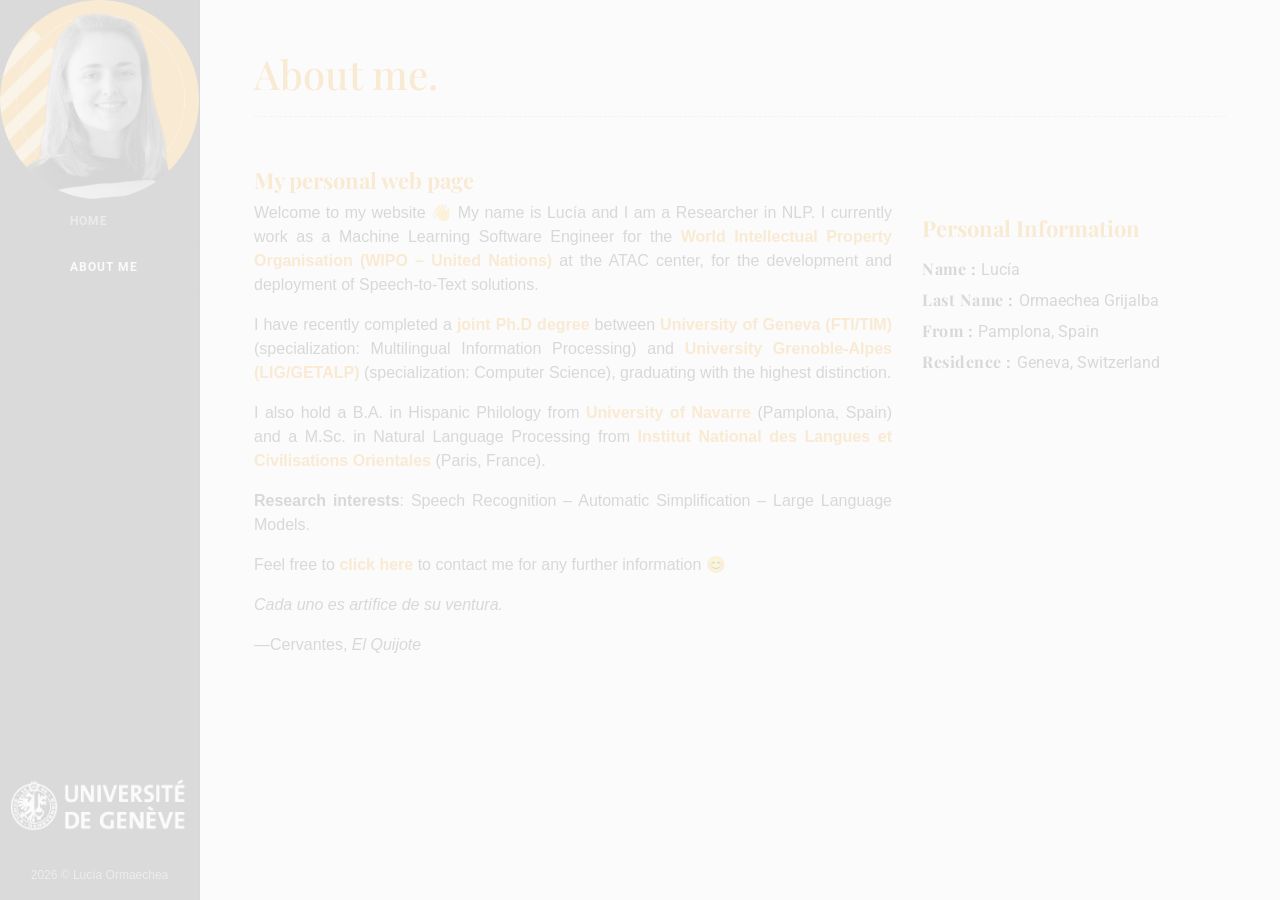
==== about.html @ 749aba47 "first commit" ====
<!DOCTYPE html>
<html data-random-animation="false" data-animation="11">
<head>

	<!--Meta Tags-->
	<meta charset="utf-8">
	<meta name="author" content="Lucía Ormaechea Grijalba">
	<meta name="description" content="Lucía Ormaechea, NLP, Natural Language Processing, Speech, Linguistics, FTI, TIM, LIG, GETALP, Spain, France, Switzerland.">
	<meta name="keywords" content="Lucía Ormaechea. Curriculum Vitae. Personal Web Page. Welcome to my website :) My name is Lucía, I am an NLP Researcher and Speech-to-Text Engineer. I recently completed a joint Ph.D degree in Multilingual Information Processing at University of Geneva and in Computer Science at University of Grenoble-Alpes.">

	<!--Page Title-->
	<title>Lucía Ormaechea | About</title>

	<!--Color Css-->
	<link rel="stylesheet" href="css/style.css">

	<!--Plugins and CSS dependencies-->
	<link rel="stylesheet" href="css/plugins/main.css">

	<!--Modernizr Js-->
	<script src="js/modernizr.js"></script>

	<!--Favicons-->
	<link rel="shortcut icon" href="img/favicon.ico" type="image/x-icon">

</head>

<body>

	<!--Preloader Start-->
	<div class="preloader">
		<div class="loader">
			<h2>Loading...</h2>
			<span></span>
			<span></span>
			<span></span>
			<span></span>
			<span></span>
			<span></span>
			<span></span>
		</div>
	</div>
	<!--Preloader End-->

	<div id="page">

		<!--Header Start-->
		<header>
			<div class="header-content">

				<!--Main Header-->
				<div class="header-main" data-simplebar>
					<div class="image-container">
						<img src="img/ormaechea.png" alt="ormaechea.png">
					</div>

					<!--Nav Menus-->
					<nav class="nav-menu">
						<ul>
							<li><a href="./index.html" class="pt-link">Home</a></li>
							<li><a href="#" class="pt-link active">About Me</a></li>
						</ul>
					</nav>

					<footer>
						<!--Nav Footer-->
						<div class="nav-footer">
							<!--UNIGE Logo -->
							<div class="image-container">
								<img src="img/unige.gif" alt="Information about the image here"></br></br>
							</div>

							<!--Copyright Text-->
							<div class="copy">
								<p>2026 © Lucía Ormaechea</p>
							</div>
						</div>
					</footer>

				</div>
			</div>
		</header>
		<!--Header End-->


		<!--Main Start-->
		<div id="main" class="site-main">
			<!--About Section Start-->
			<section id="about" class="about-section pt-page">
				<div class="section-container">
					<!--Page Heading-->
					<div class="page-heading">
						<h1>About me.</h1>
					</div>

					<!-- About Info Row Start-->
					<div class="row about mb-70">

						<div class="col-lg-8">
							<!--Personal Intro-->
							<h3>My personal web page</h3>
							<p align="justify">Welcome to my website 👋 My name is Lucía and I am a Researcher in NLP. I currently work as a Machine Learning Software Engineer for the <a href="https://www.wipo.int/portal/en/index.html" target="_blank">World Intellectual Property Organisation (WIPO – United Nations)</a> at the ATAC center, for the development and deployment of Speech-to-Text solutions.</p>
						<p align="justify">I have recently completed a <a href="https://www.linkedin.com/posts/faculty-of-translation-and-interpretation-unige_soutenancethese-nlp-llmgenerateddata-activity-7407445588113256448-kdrN" target="_blank">joint Ph.D degree</a> between <a href="https://www.unige.ch/fti/en/faculte/departements/dtim/" target="_blank">University of Geneva (FTI/TIM)</a> (specialization: Multilingual Information Processing) and <a href="https://lig-getalp.imag.fr/" target="_blank">University Grenoble-Alpes (LIG/GETALP)</a> (specialization: Computer Science), graduating with the highest distinction.</p>
						<p align="justify">I also hold a B.A. in Hispanic Philology from <a href="https://www.unav.edu/" target="_blank">University of Navarre</a> (Pamplona, Spain) and a M.Sc. in Natural Language Processing from <a href="http://www.inalco.fr/bienvenue-site-inalco" target="_blank">Institut National des Langues et Civilisations Orientales</a> (Paris, France).</p>
						<p align="justify"><b>Research interests</b>: Speech Recognition – Automatic Simplification – Large Language Models.</p>
						<p align="justify">Feel free to <a href="mailto:l.ormaechea@hotmail.com" target="_blank">click here</a></span> to contact me for any further information <span> 😊 </span> </p>
						
						<!--Cervantes' Quote-->
						<div>
						  <blockquote>
							<p><cite>Cada uno es artífice de su ventura.</cite></p>
						  </blockquote>
						  <p>—Cervantes, <cite>El Quijote</cite></p>
						</div>
						</div>

						<!--Personal Info-->
						<div class="col-lg-4 col-xs-3">
							<div class="about-info">
								<br><br>
								<h3 class="mb-20">Personal Information</h3>
								<ul>
								<li><span class="title">Name</span><span class="value">Lucía</span></li>
								<li><span class="title">Last Name</span><span class="value">Ormaechea Grijalba</span></li>
								<li><span class="title">From</span><span class="value">Pamplona, Spain</span></li>
								<li><span class="title">Residence</span><span class="value">Geneva, Switzerland</span></li>
							</ul>
								
							</div>
						</div>
					</div>
					<!-- About Info Row End-->
				</div>
				<!--Main End-->

			</div>

			<!--Ajax Portfolio Container Start-->
			<div class="ajax-portfolio-popup">
				<span class="ajax-loader"></span>
				<div class="content-wrap">
					<div class="popup-content"></div>
				</div>
			</div>
			<!--Ajax Portfolio Container End-->

			<!--Jquery JS-->
			<script src="js/jquery.min.js"></script>
			<!--Plugins JS-->
			<script src="js/plugins.min.js"></script>
			<!--Site Main JS-->
			<script src="js/main.js"></script>

		</body>
		</html>
---- css/style.css ----
h1,
h2,
h3,
h4,
h5,
h6 {
    margin: 0;
    padding: 0;
	font-family: "Playfair Display", serif;
    color: #F29400;
}

p {
	font-family:  Verdana, Arial, Helvetica;
}
i,
em {
    font-style: normal;
}

a:link {
	color: #F29400;
	font-weight: bold;
}
a:visited {
	color: #F29400;
	font-weight: bold;
	text-decoration: underline;
}
a:hover, a:active, a:focus {
	text-decoration: none;
	font-weight: bold;
}

html,
body {
    position: relative;
    height: 100%;
    width: 100%;
    font-size: 16px;
    font-family: "Roboto", sans-serif;
    line-height: 1.65;
	color: #000;
}

span {
    display: inline-block;
}

img {
    width: 100%;
    height: auto;
}

.header-main .image-container .header-name:before {
    background-color: #00A3E1;
}

.page-heading h2 {
    color: #00A3E1;
}

.page-heading .icon {
    color: #00A3E1;
}

.subheading h3 {
    border-color: #00A3E1 !important;
}

.subheading h3:before,
.subheading h3:after {
    background-color: #00A3E1;
}

.banner-section h1 span {
    color: #F29400;
}

.banner-section p .cd-words-wrapper b {
    border-color: #F29400 !important;
}

.about-info ul li span.title {
    border-color: #00A3E1 !important;
}

footer {
	text-align: center;
	clear: both;
}
---- css/plugins/main.css ----
/*============ Body and Core Css ============*/

@import url("https://fonts.googleapis.com/css?family=Roboto:400,500,700,900");
@import url("https://fonts.googleapis.com/css?family=Playfair+Display:400,700,900");
@import url('bootstrap.css');
@import url('animations.css');
@import url('jquery.animatedheadline.css');
@import url('simplebar.css');


* {
    -webkit-box-sizing: border-box;
    box-sizing: border-box;
    padding: 0;
    margin: 0;
    /* text-decoration: none !important; */
    list-style: none !important;
    outline: none !important;
}

/************ Margin & Padding ************/

.mt-0 {
    margin-top: 0 !important;
}
.mt-5 {
    margin-top: 5px !important;
}
.mt-10 {
    margin-top: 10px !important;
}
.mt-15 {
    margin-top: 15px !important;
}
.mt-20 {
    margin-top: 20px !important;
}
.mt-25 {
    margin-top: 25px !important;
}
.mt-30 {
    margin-top: 30px !important;
}
.mt-35 {
    margin-top: 35px !important;
}
.mt-40 {
    margin-top: 40px !important;
}
.mt-45 {
    margin-top: 45px !important;
}
.mt-50 {
    margin-top: 50px !important;
}
.mt-55 {
    margin-top: 55px !important;
}
.mt-60 {
    margin-top: 60px !important;
}
.mt-62 {
    margin-top: 62px !important;
}
.mt-65 {
    margin-top: 65px !important;
}
.mt-70 {
    margin-top: 70px !important;
}
.mt-75 {
    margin-top: 75px !important;
}
.mt-80 {
    margin-top: 80px !important;
}
.mt-85 {
    margin-top: 85px !important;
}
.mt-90 {
    margin-top: 90px !important;
}
.mt-95 {
    margin-top: 95px !important;
}
.mt-100 {
    margin-top: 100px !important;
}
/* Custom Margin Bottom */
.mb-20 {
    margin-bottom: 20px !important;
}
/* Custom Padding top */
.pt-0 {
    padding-top: 0 !important;
}
.pt-5 {
    padding-top: 5px !important;
}
.pt-10 {
    padding-top: 10px !important;
}
.pt-15 {
    padding-top: 15px !important;
}
.pt-20 {
    padding-top: 20px !important;
}
.pt-25 {
    padding-top: 25px !important;
}
.pt-30 {
    padding-top: 30px !important;
}
.pt-35 {
    padding-top: 35px !important;
}
.pt-40 {
    padding-top: 40px !important;
}
.pt-45 {
    padding-top: 45px !important;
}
.pt-50 {
    padding-top: 50px !important;
}
.pt-55 {
    padding-top: 55px !important;
}
.pt-60 {
    padding-top: 60px !important;
}
.pt-65 {
    padding-top: 65px !important;
}
.pt-70 {
    padding-top: 70px !important;
}
.pt-75 {
    padding-top: 75px !important;
}
.pt-80 {
    padding-top: 80px !important;
}
.pt-85 {
    padding-top: 85px !important;
}
.pt-90 {
    padding-top: 90px !important;
}
.pt-95 {
    padding-top: 95px !important;
}
.pt-100 {
    padding-top: 100px !important;
}
/* Custom Padding top */
.pb-0 {
    padding-bottom: 0 !important;
}
.pb-5 {
    padding-bottom: 5px !important;
}
.pb-10 {
    padding-bottom: 10px !important;
}
.pb-15 {
    padding-bottom: 15px !important;
}
.pb-20 {
    padding-bottom: 20px !important;
}
.pb-25 {
    padding-bottom: 25px !important;
}
.pb-30 {
    padding-bottom: 30px !important;
}
.pb-35 {
    padding-bottom: 35px !important;
}
.pb-40 {
    padding-bottom: 40px !important;
}
.pb-45 {
    padding-bottom: 45px !important;
}
.pb-50 {
    padding-bottom: 50px !important;
}
.pb-55 {
    padding-bottom: 55px !important;
}
.pb-60 {
    padding-bottom: 60px !important;
}
.pb-65 {
    padding-bottom: 65px !important;
}
.pb-70 {
    padding-bottom: 70px !important;
}
.pb-75 {
    padding-bottom: 75px !important;
}
.pb-80 {
    padding-bottom: 80px !important;
}
.pb-85 {
    padding-bottom: 85px !important;
}
.pb-90 {
    padding-bottom: 90px !important;
}
.pb-95 {
    padding-bottom: 95px !important;
}
.pb-100 {
    padding-bottom: 100px !important;
}
.p-0 {
    padding: 0 !important;
}


/********** Heading **********/

.page-heading {
    margin-bottom: 50px;
    margin-top: 50px;
    border-bottom: 1px dashed rgba(0, 0, 0, 0.2);
    padding-bottom: 10px;
}

.page-heading .icon {
    float: right;
    font-size: 38px;
    line-height: 1em;
    color: #222;
}

.page-heading h2 {
    font-size: 36px;
    font-weight: 700;
    letter-spacing: 1.5px;
    line-height: 1em;
    text-transform: capitalize;
    color: #222;
    position: relative;
    display: inline-block;
}

.subheading {
    position: relative;
    margin-bottom: 50px;
    text-align: center;
}

.subheading h3 {
    display: inline-block;
    font-size: 22px;
    font-weight: 600;
    line-height: 1em;
    letter-spacing: .5px;
    position: relative;
    text-transform: uppercase;
    padding: 5px 10px;
    border-bottom: 2px solid rgba(0, 0, 0, 0.6);
}

.subheading h3:before,
.subheading h3:after {
    position: absolute;
    content: "";
    width: 2px;
    height: 5px;
    background-color: rgba(0, 0, 0, 0.6);
    bottom: 0;
}

.subheading h3:before {
    left: 0;
}

.subheading h3:after {
    right: 0;
}

/********** Preloader **********/

.preloader {
    position: fixed;
    top: 0;
    left: 0;
    height: 100vh;
    width: 100vw;
    background-color: #FBFBFB;
    z-index: 10000;
}

.preloader .loader {
    position: absolute;
    top: 50%;
    width: 100%;
    -webkit-transform: translateY(-50%);
    -ms-transform: translateY(-50%);
    transform: translateY(-50%);
    text-align: center;
}

.preloader .loader h4 {
    text-transform: uppercase;
    margin-bottom: 10px;
    font-weight: 700;
}

.loader span {
    width: .6em;
    height: .6em;
    margin: .19em;
    background: #007DB6;
    -webkit-border-radius: .6em;
    border-radius: .6em;
    -webkit-animation: loading 1s infinite alternate;
    animation: loading 1s infinite alternate;
}

.loader span:nth-of-type(2) {
    background: #008FB2;
    -webkit-animation-delay: 0.2s;
    animation-delay: 0.2s;
}

.loader span:nth-of-type(3) {
    background: #009B9E;
    -webkit-animation-delay: 0.4s;
    animation-delay: 0.4s;
}

.loader span:nth-of-type(4) {
    background: #00A77D;
    -webkit-animation-delay: 0.6s;
    animation-delay: 0.6s;
}

.loader span:nth-of-type(5) {
    background: #00B247;
    -webkit-animation-delay: 0.8s;
    animation-delay: 0.8s;
}

.loader span:nth-of-type(6) {
    background: #5AB027;
    -webkit-animation-delay: 1.0s;
    animation-delay: 1.0s;
}

.loader span:nth-of-type(7) {
    background: #A0B61E;
    -webkit-animation-delay: 1.2s;
    animation-delay: 1.2s;
}

/*
 * Animation keyframes
 */

@-webkit-keyframes loading {
    0% {
        opacity: 0;
    }
    100% {
        opacity: 1;
    }
}

@keyframes loading {
    0% {
        opacity: 0;
    }
    100% {
        opacity: 1;
    }
}


/*============ Layout ============*/

.header-main {
    position: fixed;
    top: 0;
    height: 100%;
    z-index: 300;
    width: 200px;
    background-color: #2a2b30;
    overflow: auto;
    left: 0;
    overflow-x: hidden;
    text-align: center;
    z-index: 999;
    border-right: 1px solid #202125;
}

.header-main .image-container {
    position: relative;
}

.header-main .image-container img {
    position: relative;
}

.header-main .image-container .header-name {
    position: absolute;
    left: 0;
    bottom: 0;
    width: 100%;
    color: #fff;
    font-size: 20px;
    font-weight: 700;
    padding: 10px 0;
    text-transform: uppercase;
    z-index: 1;
    text-shadow: 0 2px 10px rgba(0, 0, 0, 0.5);
}

.header-main .image-container .header-name:before {
    content: "";
    position: absolute;
    top: 0;
    left: 0;
    width: 100%;
    height: 100%;
    background-color: #2a2b30;
    opacity: .8;
    z-index: -1;
}

.header-main nav.nav-menu ul li {
    font-size: 12px;
    letter-spacing: 1px;
    text-transform: uppercase;
    border-bottom: 1px solid #202125;
    text-align: left;
}

.header-main nav.nav-menu ul li a {
    display: block;
    line-height: 45px;
    padding-left: 70px;
    position: relative;
    color: #999;
}

.header-main nav.nav-menu ul li a span.nav-menu-icon {
    position: absolute;
    left: 40px;
    display: inline-block;
    font-size: 20px;
}

.header-main nav.nav-menu ul li a.active {
    color: #fff;
}

header .header-mobile {
    position: fixed;
    top: 0;
    left: 0;
    height: 50px;
    width: 100%;
    background-color: #2a2b30;
    z-index: 10;
    display: none;
    -webkit-transition: all .3s ease-in-out;
    -o-transition: all .3s ease-in-out;
    transition: all .3s ease-in-out;
}

header .header-mobile h2 {
    position: absolute;
    left: 50%;
    -webkit-transform: translateX(-50%);
    -ms-transform: translateX(-50%);
    transform: translateX(-50%);
    display: inline-block;
    color: #fff;
    font-size: 24px;
    text-transform: uppercase;
    line-height: 50px;
    white-space: nowrap;
}

header .header-mobile .header-toggle {
    font-size: 20px;
    line-height: 50px;
    cursor: pointer;
    width: 50px;
    text-align: center;
    border-left: 1px solid #3b3c43;
    float: right;
}

header .header-mobile .header-toggle i {
    color: #fff;
}

.header-main .nav-footer {
    margin-top: 5em;
    width: 100%;
	position:absolute;
}

.header-main .nav-footer .social {
    text-align: center;
    margin-bottom: 10px;
}

.header-main .nav-footer .social li {
    display: inline-block;
    font-size: 18px;
    margin-right: 10px;
}

.header-main .nav-footer .social li a {
    color: #777;
    -webkit-transition: color .2s ease;
    -o-transition: color .2s ease;
    transition: color .2s ease;
}

.header-main .nav-footer .social li:hover a {
    color: #fff;
}

.header-main .nav-footer .social li:last-child {
    margin-right: 0;
}

.header-main .nav-footer .copy p {
    font-size: 12px;
    color: #a6a6a6;
}

.site-main {
    position: absolute;
    top: 0;
    left: 200px;
    right: 0;
    width: auto;
    height: 100%;
    -webkit-perspective: 1200px;
    perspective: 1200px;
    overflow: hidden;
}

.site-main .pt-page {
    width: 100%;
    height: 100%;
    position: absolute;
    top: 0;
    left: 0;
    opacity: 0;
    visibility: hidden;
    overflow: auto;
    -webkit-backface-visibility: hidden;
    backface-visibility: hidden;
    -webkit-transform: translate3d(0, 0, 0);
    transform: translate3d(0, 0, 0);
    -webkit-transform-style: preserve-3d;
    transform-style: preserve-3d;
    z-index: 0;
}

.site-main .pt-page .section-container {
    max-width: 1040px;
    width: 90%;
    margin: 0 auto;
}

.site-main .page-active {
    visibility: visible;
    opacity: 1;
    z-index: 1;
}

.site-main .pt-page-ontop {
    z-index: 999;
}


/*============ Banner Section ============*/

.banner-section {
    -webkit-background-size: cover;
    background-size: cover;
    background-position: center;
}

.banner-section .simplebar-content-wrapper:before {
    position: absolute;
    content: "";
    top: 0;
    left: 0;
    right: 0;
    bottom: 0;
    background-color: #151515;
    opacity: .5;
}

.banner-section .banner-content {
    color: #fff;
    position: absolute;
    top: 50%;
    width: 100%;
    text-align: center;
    display: block;
    -webkit-transform: translateY(-50%);
    -ms-transform: translateY(-50%);
    transform: translateY(-50%);
}

.banner-section .banner-content h1 {
    text-transform: uppercase;
    letter-spacing: 2px;
    font-size: 62px;
    font-weight: 500;
    color: #fff;
}

.banner-section .banner-content h1 span {
    font-weight: 900;
}

.banner-section .banner-content p {
    font-size: 28px;
}

.banner-section .banner-content p .cd-words-wrapper:after {
    background-color: #aaa;
    top: 50%;
    -webkit-transform: translateY(-50%);
    -ms-transform: translateY(-50%);
    transform: translateY(-50%);
    height: 34px;
}

.banner-section .banner-content p .cd-words-wrapper b {
    font-weight: 700;
    border-bottom: 2px solid #fff;
}


/*============ 5. About Section ============*/

.about-section {
    background-color: #FBFBFB;
}

.about-section .about h3 {
    font-size: 22px;
    font-weight: 700;
}

.about-section .about .signature {
    width: 50%;
}

.about-section .about .about-info ul li {
    line-height: 1em;
    margin-bottom: 13px;
}

.about-section .about .about-info ul li span.title {
    font-family: "Playfair Display", serif;
    font-size: 16px;
    font-weight: 700;
    letter-spacing: .5px;
    position: relative;
    display: inline-block;
    margin-right: 15px;
    padding-bottom: 2px;
    color: #222;
}

.about-section .about .about-info ul li span.title:after {
    content: ':';
    position: absolute;
    right: -10px;
}

.about-section .services .service-item {
    text-align: center;
    margin-bottom: 40px;
    position: relative;
}

.about-section .services .service-item .icon {
    font-size: 50px;
    margin-bottom: 10px;
    line-height: 1em;
    color: #222;
}

.about-section .services .service-item h4 {
    font-size: 18px;
    font-weight: 600;
}

.about-section .services .service-item p {
    font-size: 15px;
    line-height: 22px;
    margin-bottom: 0;
    margin-top: 15px;
    margin-bottom: 15px;
}

/*============ Mobile Responsive Css ============*/

@media screen and (max-width: 991px) {
    .about-section .about-info {
        margin-top: 40px;
    }
    .about-section .about-info ul li {
        display: inline-block;
        position: relative;
        margin: 0 5px;
        padding: 0 5px;
    }
    .blog-page .blog-heading {
        margin-top: 0;
    }
}

@media screen and (max-width: 767px) {
    header .header-main {
        left: -200px;
        -webkit-transition: all .3s ease-in-out;
        -o-transition: all .3s ease-in-out;
        transition: all .3s ease-in-out;
    }
    header .header-main h2 {
        display: none !important;
    }
    header .header-mobile {
        display: block;
        -webkit-transition: all .3s ease-in-out;
        -o-transition: all .3s ease-in-out;
        transition: all .3s ease-in-out;
    }
    header .header-content.on .header-main {
        left: 0px;
    }
    #main {
        left: 0px;
        -webkit-transition: all .3s ease-in-out;
        -o-transition: all .3s ease-in-out;
        transition: all .3s ease-in-out;
    }
    #main .pt-page,
    #main .blog-page {
        padding-top: 50px;
    }
    .banner-section .banner-content h1 {
        font-size: 50px;
    }
    .banner-section .banner-content p.cd-headline {
        font-size: 22px;
    }
}

@media screen and (min-height: 610px) {
    .header-main .nav-footer {
        position: absolute;
        bottom: 0;
        left: 0;
    }
}

@media screen and (max-width: 575px) {
    .about-section .about .signature {
        width: 70%;
    }
    .resume-section ul.education,
    .resume-section ul.experience {
        padding: 0;
    }
    .resume-section ul.education span.year,
    .resume-section ul.experience span.year {
        left: 42px;
    }
    .resume-section .skills .skill-item {
        padding: 0;
    }
    .portfolio-section .portfolio-filter ul {
        border: none; 
    }
}
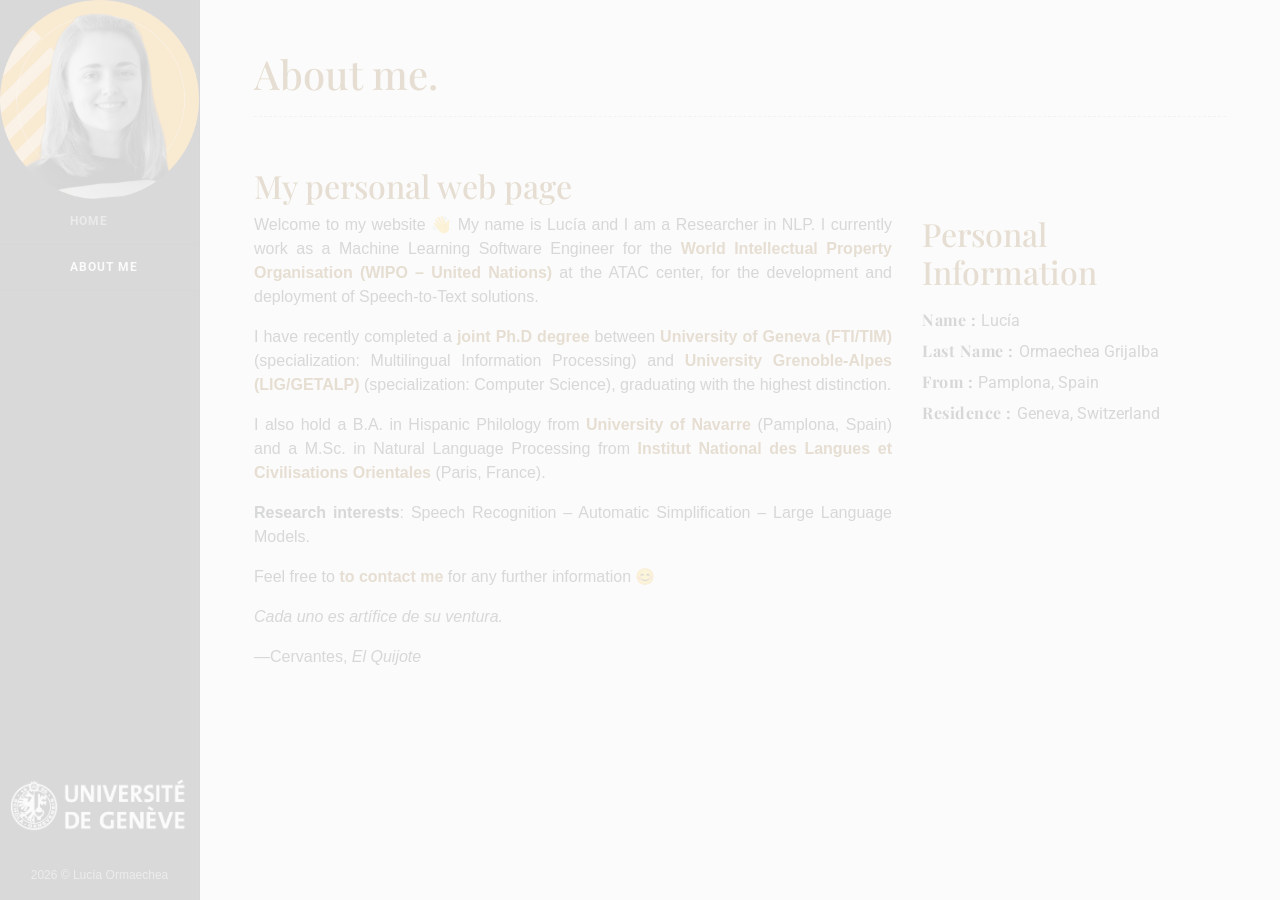
==== commit 9198e2f3: "Made some changes in both pages" ====
--- a/about.html
+++ b/about.html
@@ -1,155 +1,224 @@
-<!DOCTYPE html>
-<html data-random-animation="false" data-animation="11">
-<head>
-
-	<!--Meta Tags-->
-	<meta charset="utf-8">
-	<meta name="author" content="Lucía Ormaechea Grijalba">
-	<meta name="description" content="Lucía Ormaechea, NLP, Natural Language Processing, Speech, Linguistics, FTI, TIM, LIG, GETALP, Spain, France, Switzerland.">
-	<meta name="keywords" content="Lucía Ormaechea. Curriculum Vitae. Personal Web Page. Welcome to my website :) My name is Lucía, I am an NLP Researcher and Speech-to-Text Engineer. I recently completed a joint Ph.D degree in Multilingual Information Processing at University of Geneva and in Computer Science at University of Grenoble-Alpes.">
-
-	<!--Page Title-->
-	<title>Lucía Ormaechea | About</title>
-
-	<!--Color Css-->
-	<link rel="stylesheet" href="css/style.css">
-
-	<!--Plugins and CSS dependencies-->
-	<link rel="stylesheet" href="css/plugins/main.css">
-
-	<!--Modernizr Js-->
-	<script src="js/modernizr.js"></script>
-
-	<!--Favicons-->
-	<link rel="shortcut icon" href="img/favicon.ico" type="image/x-icon">
-
-</head>
-
-<body>
-
-	<!--Preloader Start-->
-	<div class="preloader">
-		<div class="loader">
-			<h2>Loading...</h2>
-			<span></span>
-			<span></span>
-			<span></span>
-			<span></span>
-			<span></span>
-			<span></span>
-			<span></span>
-		</div>
-	</div>
-	<!--Preloader End-->
-
-	<div id="page">
-
-		<!--Header Start-->
-		<header>
-			<div class="header-content">
-
-				<!--Main Header-->
-				<div class="header-main" data-simplebar>
-					<div class="image-container">
-						<img src="img/ormaechea.png" alt="ormaechea.png">
-					</div>
-
-					<!--Nav Menus-->
-					<nav class="nav-menu">
-						<ul>
-							<li><a href="./index.html" class="pt-link">Home</a></li>
-							<li><a href="#" class="pt-link active">About Me</a></li>
-						</ul>
-					</nav>
-
-					<footer>
-						<!--Nav Footer-->
-						<div class="nav-footer">
-							<!--UNIGE Logo -->
-							<div class="image-container">
-								<img src="img/unige.gif" alt="Information about the image here"></br></br>
-							</div>
-
-							<!--Copyright Text-->
-							<div class="copy">
-								<p>2026 © Lucía Ormaechea</p>
-							</div>
-						</div>
-					</footer>
-
-				</div>
-			</div>
-		</header>
-		<!--Header End-->
-
-
-		<!--Main Start-->
-		<div id="main" class="site-main">
-			<!--About Section Start-->
-			<section id="about" class="about-section pt-page">
-				<div class="section-container">
-					<!--Page Heading-->
-					<div class="page-heading">
-						<h1>About me.</h1>
-					</div>
-
-					<!-- About Info Row Start-->
-					<div class="row about mb-70">
-
-						<div class="col-lg-8">
-							<!--Personal Intro-->
-							<h3>My personal web page</h3>
-							<p align="justify">Welcome to my website 👋 My name is Lucía and I am a Researcher in NLP. I currently work as a Machine Learning Software Engineer for the <a href="https://www.wipo.int/portal/en/index.html" target="_blank">World Intellectual Property Organisation (WIPO – United Nations)</a> at the ATAC center, for the development and deployment of Speech-to-Text solutions.</p>
-						<p align="justify">I have recently completed a <a href="https://www.linkedin.com/posts/faculty-of-translation-and-interpretation-unige_soutenancethese-nlp-llmgenerateddata-activity-7407445588113256448-kdrN" target="_blank">joint Ph.D degree</a> between <a href="https://www.unige.ch/fti/en/faculte/departements/dtim/" target="_blank">University of Geneva (FTI/TIM)</a> (specialization: Multilingual Information Processing) and <a href="https://lig-getalp.imag.fr/" target="_blank">University Grenoble-Alpes (LIG/GETALP)</a> (specialization: Computer Science), graduating with the highest distinction.</p>
-						<p align="justify">I also hold a B.A. in Hispanic Philology from <a href="https://www.unav.edu/" target="_blank">University of Navarre</a> (Pamplona, Spain) and a M.Sc. in Natural Language Processing from <a href="http://www.inalco.fr/bienvenue-site-inalco" target="_blank">Institut National des Langues et Civilisations Orientales</a> (Paris, France).</p>
-						<p align="justify"><b>Research interests</b>: Speech Recognition – Automatic Simplification – Large Language Models.</p>
-						<p align="justify">Feel free to <a href="mailto:l.ormaechea@hotmail.com" target="_blank">click here</a></span> to contact me for any further information <span> 😊 </span> </p>
-						
-						<!--Cervantes' Quote-->
-						<div>
-						  <blockquote>
-							<p><cite>Cada uno es artífice de su ventura.</cite></p>
-						  </blockquote>
-						  <p>—Cervantes, <cite>El Quijote</cite></p>
-						</div>
-						</div>
-
-						<!--Personal Info-->
-						<div class="col-lg-4 col-xs-3">
-							<div class="about-info">
-								<br><br>
-								<h3 class="mb-20">Personal Information</h3>
-								<ul>
-								<li><span class="title">Name</span><span class="value">Lucía</span></li>
-								<li><span class="title">Last Name</span><span class="value">Ormaechea Grijalba</span></li>
-								<li><span class="title">From</span><span class="value">Pamplona, Spain</span></li>
-								<li><span class="title">Residence</span><span class="value">Geneva, Switzerland</span></li>
-							</ul>
-								
-							</div>
-						</div>
-					</div>
-					<!-- About Info Row End-->
-				</div>
-				<!--Main End-->
-
-			</div>
-
-			<!--Ajax Portfolio Container Start-->
-			<div class="ajax-portfolio-popup">
-				<span class="ajax-loader"></span>
-				<div class="content-wrap">
-					<div class="popup-content"></div>
-				</div>
-			</div>
-			<!--Ajax Portfolio Container End-->
-
-			<!--Jquery JS-->
-			<script src="js/jquery.min.js"></script>
-			<!--Plugins JS-->
-			<script src="js/plugins.min.js"></script>
-			<!--Site Main JS-->
-			<script src="js/main.js"></script>
-
-		</body>
-		</html>
+<!doctype html>
+<html lang="en" data-random-animation="false" data-animation="11">
+  <head>
+    <!--Meta Tags-->
+    <meta charset="utf-8" />
+    <meta name="author" content="Lucía Ormaechea Grijalba" />
+    <meta
+      name="description"
+      content="Lucía Ormaechea, NLP, Natural Language Processing, Speech, Linguistics, FTI, TIM, LIG, GETALP, Spain, France, Switzerland."
+    />
+    <meta
+      name="keywords"
+      content="Lucía Ormaechea. Curriculum Vitae. Personal Web Page. Welcome to my website :) My name is Lucía, I am an NLP Researcher and Speech-to-Text Engineer. I recently completed a joint Ph.D degree in Multilingual Information Processing at University of Geneva and in Computer Science at University of Grenoble-Alpes."
+    />
+
+    <!--Page Title-->
+    <title>Lucía Ormaechea | About</title>
+
+    <!--Color Css-->
+    <link rel="stylesheet" href="css/style.css" />
+
+    <!--Plugins and CSS dependencies-->
+    <link rel="stylesheet" href="css/plugins/main.css" />
+
+    <!--Modernizr Js-->
+    <script src="js/modernizr.js"></script>
+
+    <!--Favicons-->
+    <link rel="shortcut icon" href="img/favicon.ico" type="image/x-icon" />
+  </head>
+
+  <body>
+    <!--Preloader Start-->
+    <div class="preloader">
+      <div class="loader">
+        <p>Loading...</p>
+        <span></span>
+        <span></span>
+        <span></span>
+        <span></span>
+        <span></span>
+        <span></span>
+        <span></span>
+      </div>
+    </div>
+    <!--Preloader End-->
+
+    <div id="page">
+      <!--Header Start-->
+      <header>
+        <div class="header-content">
+          <!--Main Header-->
+          <div class="header-main" data-simplebar>
+            <div class="image-container">
+              <img
+                src="img/ormaechea.png"
+                alt="Picture of Lucía Ormaechea smiling. The picture is in black and white with orange as background color"
+              />
+            </div>
+
+            <!--Nav Menus-->
+            <nav role="navigation" class="nav-menu">
+              <ul>
+                <li><a href="./index.html" class="pt-link">Home</a></li>
+                <li><a href="#" class="pt-link active">About Me</a></li>
+              </ul>
+            </nav>
+			    <footer>
+        <!--Nav Footer-->
+        <div class="nav-footer">
+          <!--UNIGE Logo -->
+          <div class="image-container">
+            <img
+              src="img/unige.gif"
+              alt="Logo of the University of Geneva"
+            /><br /><br />
+          </div>
+
+          <!--Copyright Text-->
+          <div class="copy">
+            <p>2026 © Lucía Ormaechea</p>
+          </div>
+        </div>
+      </footer>
+          </div>
+        </div>
+		
+  
+      </header>
+      <!--Header End-->
+
+
+      <!--Main Start-->
+      <main role="main" id="main" class="site-main">
+        <!--About Section Start-->
+        <section id="about" class="about-section pt-page">
+          <div class="section-container">
+            <!--Page Heading-->
+            <div class="page-heading">
+              <h1>About me.</h1>
+            </div>
+
+            <!-- About Info Row Start-->
+            <div class="row about mb-70">
+              <div class="col-lg-8">
+                <!--Personal Intro-->
+                <h2>My personal web page</h2>
+                <p align="justify">
+                  Welcome to my website 👋 My name is Lucía and I am a
+                  Researcher in NLP. I currently work as a Machine Learning
+                  Software Engineer for the
+                  <a
+                    href="https://www.wipo.int/portal/en/index.html"
+                    target="_blank"
+                    >World Intellectual Property Organisation (WIPO – United
+                    Nations)</a
+                  >
+                  at the ATAC center, for the development and deployment of
+                  Speech-to-Text solutions.
+                </p>
+                <p align="justify">
+                  I have recently completed a
+                  <a
+                    href="https://www.linkedin.com/posts/faculty-of-translation-and-interpretation-unige_soutenancethese-nlp-llmgenerateddata-activity-7407445588113256448-kdrN"
+                    target="_blank"
+                    >joint Ph.D degree</a
+                  >
+                  between
+                  <a
+                    href="https://www.unige.ch/fti/en/faculte/departements/dtim/"
+                    target="_blank"
+                    >University of Geneva (FTI/TIM)</a
+                  >
+                  (specialization: Multilingual Information Processing) and
+                  <a href="https://lig-getalp.imag.fr/" target="_blank"
+                    >University Grenoble-Alpes (LIG/GETALP)</a
+                  >
+                  (specialization: Computer Science), graduating with the
+                  highest distinction.
+                </p>
+                <p align="justify">
+                  I also hold a B.A. in Hispanic Philology from
+                  <a href="https://www.unav.edu/" target="_blank"
+                    >University of Navarre</a
+                  >
+                  (Pamplona, Spain) and a M.Sc. in Natural Language Processing
+                  from
+                  <a
+                    href="http://www.inalco.fr/bienvenue-site-inalco"
+                    target="_blank"
+                    >Institut National des Langues et Civilisations
+                    Orientales</a
+                  >
+                  (Paris, France).
+                </p>
+                <p align="justify">
+                  <b>Research interests</b>: Speech Recognition – Automatic
+                  Simplification – Large Language Models.
+                </p>
+                <p align="justify">
+                  Feel free to
+                  <a href="mailto:l.ormaechea@hotmail.com" target="_blank"
+                    >to contact me</a
+                  > for any further information <span> 😊 </span>
+                </p>
+
+                <!--Cervantes' Quote-->
+                <div>
+                  <blockquote>
+                    <p><cite lang="es">Cada uno es artífice de su ventura.</cite></p>
+                  </blockquote>
+                  <p>—Cervantes, <cite>El Quijote</cite></p>
+                </div>
+              </div>
+
+              <!--Personal Info-->
+              <div class="col-lg-4 col-xs-3">
+                <div class="about-info">
+                  <br /><br />
+                  <h2 class="mb-20">Personal Information</h2>
+                  <ul>
+                    <li>
+                      <span class="title">Name</span
+                      ><span class="value">Lucía</span>
+                    </li>
+                    <li>
+                      <span class="title">Last Name</span
+                      ><span class="value">Ormaechea Grijalba</span>
+                    </li>
+                    <li>
+                      <span class="title">From</span
+                      ><span class="value">Pamplona, Spain</span>
+                    </li>
+                    <li>
+                      <span class="title">Residence</span
+                      ><span class="value">Geneva, Switzerland</span>
+                    </li>
+                  </ul>
+                </div>
+              </div>
+            </div>
+            <!-- About Info Row End-->
+          </div>
+          <!--Main End-->
+        </section>
+	</main>
+    </div>
+    <!--Ajax Portfolio Container Start-->
+    <div class="ajax-portfolio-popup">
+      <span class="ajax-loader"></span>
+      <div class="content-wrap">
+        <div class="popup-content"></div>
+      </div>
+    </div>
+    <!--Ajax Portfolio Container End-->
+
+    <!--Jquery JS-->
+    <script src="js/jquery.min.js"></script>
+    <!--Plugins JS-->
+    <script src="js/plugins.min.js"></script>
+    <!--Site Main JS-->
+    <script src="js/main.js"></script>
+  </body>
+</html>
--- a/css/style.css
+++ b/css/style.css
@@ -7,7 +7,7 @@
     margin: 0;
     padding: 0;
 	font-family: "Playfair Display", serif;
-    color: #F29400;
+    color: #7d4d00;
 }
 
 p {
@@ -19,7 +19,7 @@
 }
 
 a:link {
-	color: #F29400;
+	color: #7d4d00;
 	font-weight: bold;
 }
 a:visited {
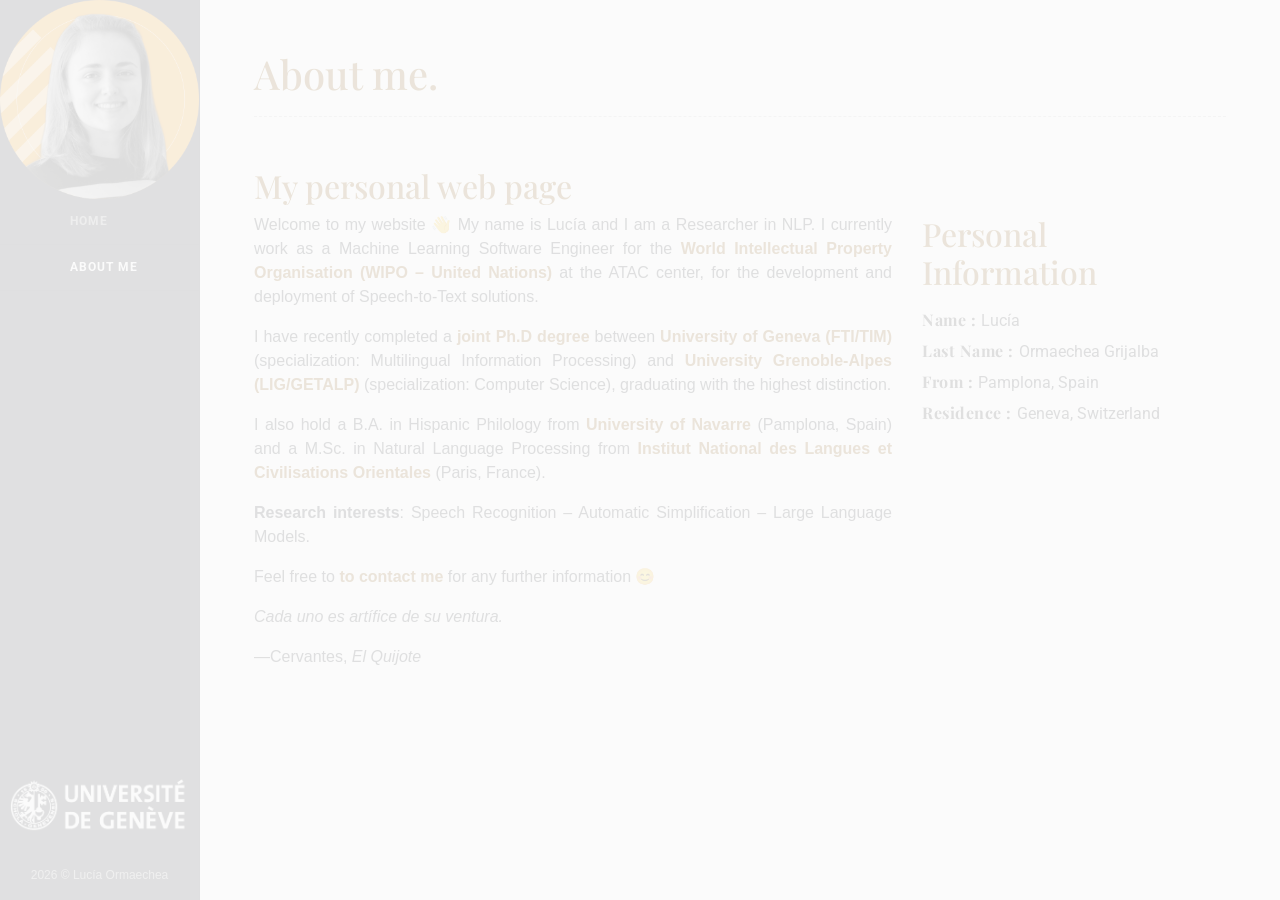
==== commit a57e7a1e: "Shortened alt img" ====
--- a/about.html
+++ b/about.html
@@ -54,7 +54,7 @@
             <div class="image-container">
               <img
                 src="img/ormaechea.png"
-                alt="Picture of Lucía Ormaechea smiling. The picture is in black and white with orange as background color"
+                alt="Picture of Lucía Ormaechea smiling"
               />
             </div>
 
--- a/css/style.css
+++ b/css/style.css
@@ -23,7 +23,7 @@
 	font-weight: bold;
 }
 a:visited {
-	color: #F29400;
+	color: #7d4d00;
 	font-weight: bold;
 	text-decoration: underline;
 }
